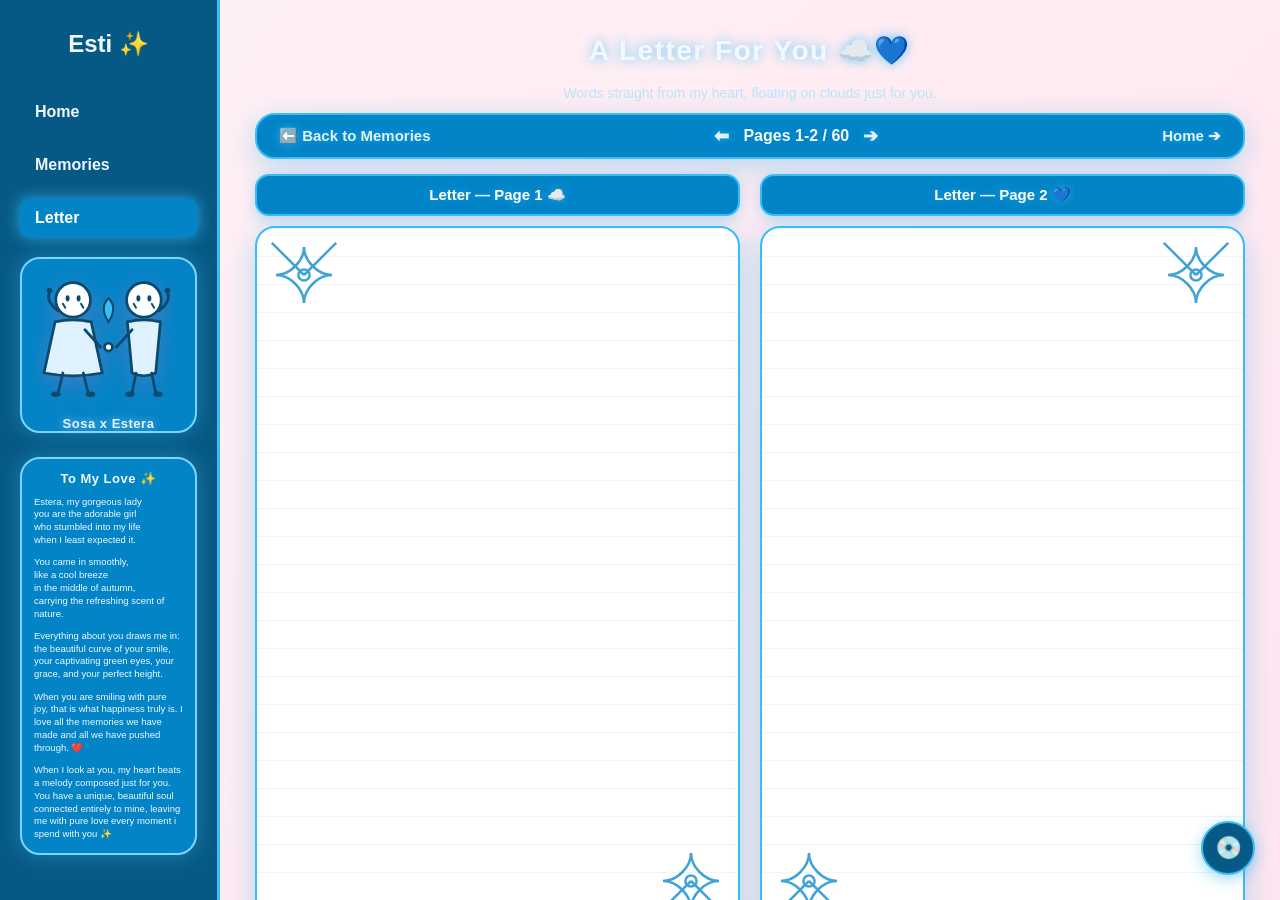
==== letter.html @ 897fcfd7 "Add files via upload" ====
<!DOCTYPE html>
<html lang="en">
<head>
    <meta charset="UTF-8">
    <title>Estera's World - Bright Cyan & Clouds Theme</title>
    <link rel="stylesheet" href="style.css">
    
    <!-- Custom Theme Override for Letter Page (Cyan & Clouds) -->
    <style>
        body {
            background-color: #0c4a6e !important;
            color: #f0f9ff !important;
            background-image: radial-gradient(circle at 20% 20%, rgba(56, 189, 248, 0.2) 0%, transparent 40%),
                              radial-gradient(circle at 80% 80%, rgba(14, 165, 233, 0.2) 0%, transparent 40%) !important;
        }

        /* Sidebar Theme Overrides */
        .sidebar {
            background-color: #075985 !important;
            border-right: 3px solid #38bdf8 !important;
            box-shadow: 4px 0 25px rgba(56, 189, 248, 0.3) !important;
        }

        .sidebar h2, .sidebar a, .sidebar-love-box h3, .sidebar-love-box p {
            color: #f0f9ff !important;
        }

        .sidebar a:hover, .sidebar a.active {
            background-color: #0284c7 !important;
            color: #ffffff !important;
            box-shadow: 0 0 15px rgba(56, 189, 248, 0.8) !important;
        }

        .cute-couple-box, .sidebar-love-box {
            background-color: #0284c7 !important;
            border: 2px solid #7dd3fc !important;
            box-shadow: 0 0 20px rgba(56, 189, 248, 0.4) !important;
            border-radius: 20px !important;
        }

        .couple-names {
            color: #e0f2fe !important;
            text-shadow: 0 0 10px rgba(255, 255, 255, 0.6);
            font-weight: bold;
        }

        /* Main Content Theme Overrides */
        .main-content {
            max-width: none !important;
            width: 100% !important;
            padding: 15px 35px !important;
        }

        .main-content h1 {
            color: #f0f9ff !important;
            opacity: 1 !important;
            text-shadow: 0 0 12px rgba(56, 189, 248, 0.8);
            font-size: 28px;
            margin-bottom: 4px;
        }

        .main-content p {
            color: #bae6fd !important;
            opacity: 1 !important;
            font-size: 14px;
            margin-bottom: 12px;
        }

        .page-nav-box {
            background-color: #0284c7 !important;
            border: 2px solid #38bdf8 !important;
            box-shadow: 0 8px 30px rgba(14, 165, 233, 0.3) !important;
            border-radius: 20px !important;
        }

        .page-nav-box span {
            color: #f0f9ff !important;
            font-weight: bold;
        }

        .page-nav-box a, .page-nav-box button {
            color: #e0f2fe !important;
            font-weight: bold;
            text-shadow: 0 0 8px rgba(56, 189, 248, 0.6);
            text-decoration: none;
            background: none;
            border: none;
            font-size: 15px;
            cursor: pointer;
            transition: all 0.2s ease;
        }

        .page-nav-box a:hover, .page-nav-box button:hover {
            color: #ffffff !important;
            background-color: #0369a1;
            padding: 4px 12px;
            border-radius: 8px;
        }

        /* Two-Column Letter Layout & Title Rectangles */
        .letters-grid {
            display: grid;
            grid-template-columns: 1fr 1fr;
            gap: 20px;
            width: 100%;
        }

        .letter-column {
            display: flex;
            flex-direction: column;
            gap: 10px;
            flex: 1;
        }

        /* Cyan Title Rectangles */
        .letter-title-box {
            background-color: #0284c7;
            border: 2px solid #38bdf8;
            color: #ffffff;
            text-align: center;
            padding: 10px 18px;
            border-radius: 14px;
            font-weight: bold;
            font-size: 15px;
            box-shadow: 0 4px 15px rgba(14, 165, 233, 0.3);
            text-shadow: 0 0 8px rgba(56, 189, 248, 0.6);
        }

        /* White Taller Rectangular Letter Box Styling */
        .letter-content-box {
            background-color: #ffffff; /* Pure white inside */
            border: 2px solid #38bdf8;
            box-shadow: 0 8px 30px rgba(14, 165, 233, 0.3);
            border-radius: 20px;
            padding: 40px 40px;
            line-height: 1.9;
            font-size: 14.5px;
            color: #0c4a6e; /* Deep cyan readable text */
            position: relative;
            min-height: 620px;
            flex-grow: 1;
            background-image: linear-gradient(rgba(2, 132, 199, 0.08) 1px, transparent 1px);
            background-size: 100% 28px; /* Notebook lines spacing */
        }

        /* Visible Line-Art Peony Flower Corners */
        .peony-corner {
            position: absolute;
            width: 70px;
            height: 70px;
            pointer-events: none;
            opacity: 0.75;
        }
        .peony-tl { top: 12px; left: 12px; transform: scaleX(-1); }
        .peony-tr { top: 12px; right: 12px; }
        .peony-bl { bottom: 12px; left: 12px; transform: scale(-1, -1); }
        .peony-br { bottom: 12px; right: 12px; transform: scaleY(-1); }

        /* --- BACKGROUND MUSIC PLAYER WIDGET STYLES (Cyan Theme Matched) --- */
        .music-widget {
            position: fixed;
            bottom: 25px;
            right: 25px;
            z-index: 99999;
        }

        .cat-disk {
            width: 50px;
            height: 50px;
            background: #075985;
            border-radius: 50%;
            display: flex;
            align-items: center;
            justify-content: center;
            cursor: pointer;
            box-shadow: 0 4px 15px rgba(14, 165, 233, 0.4);
            border: 2px solid #38bdf8;
            transition: transform 0.3s ease, background 0.2s;
        }

        .cat-disk:hover {
            background: #0284c7;
        }

        .cat-disk.playing {
            animation: spinDisk 3s linear infinite;
        }

        @keyframes spinDisk {
            0% { transform: rotate(0deg); }
            100% { transform: rotate(360deg); }
        }

        .disk-center {
            font-size: 22px;
        }

        .music-menu {
            display: none;
            position: absolute;
            bottom: 65px;
            right: 0;
            background: #ffffff;
            border: 2px solid #38bdf8;
            border-radius: 16px;
            padding: 15px;
            box-shadow: 0 10px 30px rgba(14, 165, 233, 0.3);
            width: 220px;
            text-align: center;
        }

        .music-menu h4 {
            margin: 0 0 10px 0;
            font-size: 14px;
            color: #0c4a6e;
        }

        .song-btn {
            display: block;
            width: 100%;
            background: #0284c7;
            color: #ffffff;
            border: 2px solid #0284c7;
            padding: 8px 10px;
            margin: 6px 0;
            border-radius: 10px;
            font-size: 12px;
            cursor: pointer;
            font-weight: bold;
            transition: all 0.2s ease;
        }

        .song-btn:hover {
            background: #075985;
            border-color: #075985;
        }
    </style>
</head>
<body>

    <!-- Sidebar Navigation -->
    <div class="sidebar">
        <h2>Esti ✨</h2>
        <a href="index.html">Home</a>
        <a href="memories.html">Memories</a>
        <a href="letter.html" class="active">Letter</a>

        <!-- Interactive Cute Couple Model -->
        <div class="cute-couple-box" onmouseenter="playLoveMessage()" title="Hover over us! 💕">
            <svg viewBox="0 0 220 190" class="cute-couple-svg">
                <!-- Left Figure (Woman with Dress) -->
                <circle cx="65" cy="52" r="22" fill="#fff" stroke="#0c4a6e" stroke-width="3.5"/>
                <ellipse cx="58" cy="50" rx="2.5" ry="4" fill="#0c4a6e"/>
                <ellipse cx="72" cy="50" rx="2.5" ry="4" fill="#0c4a6e"/>
                <line x1="52" y1="57" x2="55" y2="62" stroke="#0c4a6e" stroke-width="2.5" stroke-linecap="round"/>
                <line x1="75" y1="57" x2="78" y2="62" stroke="#0c4a6e" stroke-width="2.5" stroke-linecap="round"/>
                <path d="M 46,66 Q 30,54 35,42" fill="none" stroke="#0c4a6e" stroke-width="3.5" stroke-linecap="round"/>
                <circle cx="35" cy="40" r="3.5" fill="#0c4a6e"/>
                <path d="M 42,80 Q 65,75 88,80 L 102,145 Q 65,152 28,145 Z" fill="#e0f2fe" stroke="#0c4a6e" stroke-width="3.5"/>
                <line x1="52" y1="145" x2="46" y2="170" stroke="#0c4a6e" stroke-width="3.5" stroke-linecap="round"/>
                <ellipse cx="43" cy="172" rx="6" ry="3.5" fill="#0c4a6e"/>
                <line x1="78" y1="145" x2="84" y2="170" stroke="#0c4a6e" stroke-width="3.5" stroke-linecap="round"/>
                <ellipse cx="87" cy="172" rx="6" ry="3.5" fill="#0c4a6e"/>
                <path d="M 80,90 L 100,112" fill="none" stroke="#0c4a6e" stroke-width="3.5" stroke-linecap="round"/>

                <!-- Right Figure (Guy) -->
                <circle cx="155" cy="52" r="22" fill="#fff" stroke="#0c4a6e" stroke-width="3.5"/>
                <ellipse cx="148" cy="50" rx="2.5" ry="4" fill="#0c4a6e"/>
                <ellipse cx="162" cy="50" rx="2.5" ry="4" fill="#0c4a6e"/>
                <line x1="142" y1="57" x2="145" y2="62" stroke="#0c4a6e" stroke-width="2.5" stroke-linecap="round"/>
                <line x1="165" y1="57" x2="168" y2="62" stroke="#0c4a6e" stroke-width="2.5" stroke-linecap="round"/>
                <path d="M 134,80 Q 155,75 176,80 L 170,145 Q 155,152 140,145 Z" fill="#e0f2fe" stroke="#0c4a6e" stroke-width="3.5"/>
                <path d="M 140,90 L 120,112" fill="none" stroke="#0c4a6e" stroke-width="3.5" stroke-linecap="round"/>
                <circle cx="110" cy="112" r="5" fill="#fff" stroke="#0c4a6e" stroke-width="3.5"/>
                <path d="M 174,66 Q 190,54 185,42" fill="none" stroke="#0c4a6e" stroke-width="3.5" stroke-linecap="round"/>
                <circle cx="185" cy="40" r="3.5" fill="#0c4a6e"/>
                <line x1="145" y1="145" x2="140" y2="170" stroke="#0c4a6e" stroke-width="3.5" stroke-linecap="round"/>
                <ellipse cx="137" cy="172" rx="6" ry="3.5" fill="#0c4a6e"/>
                <line x1="165" y1="145" x2="170" y2="170" stroke="#0c4a6e" stroke-width="3.5" stroke-linecap="round"/>
                <ellipse cx="173" cy="172" rx="6" ry="3.5" fill="#0c4a6e"/>
                <path d="M 110,80 Q 98,62 110,50 Q 122,62 110,80 Z" fill="#38bdf8" stroke="#0c4a6e" stroke-width="2.5"/>
            </svg>
            <div class="couple-names">Sosa x Estera</div>
        </div>

        <!-- Cutesy Love Poem Box -->
        <div class="sidebar-love-box">
            <h3>To My Love ✨</h3>
            <p>
                Estera, my gorgeous lady<br>
                you are the adorable girl<br>
                who stumbled into my life<br>
                when I least expected it.
            </p>
            <p>
                You came in smoothly,<br>
                like a cool breeze<br>
                in the middle of autumn,<br>
                carrying the refreshing scent of nature.
            </p>
            <p>
                Everything about you draws me in:
                the beautiful curve of your smile,
                your captivating green eyes,
                your grace, and your perfect height.
            </p>
            <p>
                When you are smiling with pure joy,
                that is what happiness truly is.
                I love all the memories we have made
                and all we have pushed through. ❤️
            </p>
            <p>
                When I look at you, my heart beats
                a melody composed just for you.
                You have a unique, beautiful soul
                connected entirely to mine, leaving<br>
                me with pure love every moment i spend with you ✨
            </p>
        </div>
    </div>

    <!-- Main Content Area -->
    <div class="main-content">
        <h1>A Letter For You ☁️💙</h1>
        <p>Words straight from my heart, floating on clouds just for you.</p>

        <div class="estera-content-wrapper" style="width: 100%; max-width: 1450px; display: flex; flex-direction: column; gap: 15px;">
            
            <!-- Page Navigation Box with Notebook Pagination -->
            <div class="page-nav-box" style="display: flex; justify-content: space-between; align-items: center; padding: 10px 22px;">
                <a href="memories.html">⬅️ Back to Memories</a>
                <div style="display: flex; align-items: center; gap: 8px;">
                    <button onclick="prevLetterPage()" title="Previous Page" style="font-size: 18px; padding: 0 6px;">⬅</button>
                    <span id="page-indicator">Pages 1-2 / 60</span> 
                    <button onclick="nextLetterPage()" title="Next Page" style="font-size: 18px; padding: 0 6px;">➔</button>
                </div>
                <a href="index.html">Home ➔</a>
            </div>

            <!-- Two Tall White Letter Boxes Grid -->
            <div class="letters-grid">
                
                <!-- Left Letter Column -->
                <div class="letter-column">
                    <div class="letter-title-box" id="left-title">Letter — Page 1 ☁️</div>
                    <div class="letter-content-box">
                        <!-- Line-Art Peony Flower Corners -->
                        <svg class="peony-corner peony-tl" viewBox="0 0 50 50" fill="none" stroke="#0284c7" stroke-width="1.8">
                            <path d="M5 25 C15 25 25 15 25 5 C25 15 35 25 45 25 C35 25 25 35 25 45 C25 35 15 25 5 25 Z" />
                            <circle cx="25" cy="25" r="4"/>
                            <path d="M25 25 Q 10 10 2 2 M25 25 Q 40 10 48 2"/>
                        </svg>
                        <svg class="peony-corner peony-br" viewBox="0 0 50 50" fill="none" stroke="#0284c7" stroke-width="1.8">
                            <path d="M5 25 C15 25 25 15 25 5 C25 15 35 25 45 25 C35 25 25 35 25 45 C25 35 15 25 5 25 Z" />
                            <circle cx="25" cy="25" r="4"/>
                            <path d="M25 25 Q 10 10 2 2 M25 25 Q 40 10 48 2"/>
                        </svg>

                        <div id="left-content">
                            <!-- Blank for your writing -->
                        </div>
                    </div>
                </div>

                <!-- Right Letter Column -->
                <div class="letter-column">
                    <div class="letter-title-box" id="right-title">Letter — Page 2 💙</div>
                    <div class="letter-content-box">
                        <!-- Line-Art Peony Flower Corners -->
                        <svg class="peony-corner peony-tr" viewBox="0 0 50 50" fill="none" stroke="#0284c7" stroke-width="1.8">
                            <path d="M5 25 C15 25 25 15 25 5 C25 15 35 25 45 25 C35 25 25 35 25 45 C25 35 15 25 5 25 Z" />
                            <circle cx="25" cy="25" r="4"/>
                            <path d="M25 25 Q 10 10 2 2 M25 25 Q 40 10 48 2"/>
                        </svg>
                        <svg class="peony-corner peony-bl" viewBox="0 0 50 50" fill="none" stroke="#0284c7" stroke-width="1.8">
                            <path d="M5 25 C15 25 25 15 25 5 C25 15 35 25 45 25 C35 25 25 35 25 45 C25 35 15 25 5 25 Z" />
                            <circle cx="25" cy="25" r="4"/>
                            <path d="M25 25 Q 10 10 2 2 M25 25 Q 40 10 48 2"/>
                        </svg>

                        <div id="right-content">
                            <!-- Blank for your writing -->
                        </div>
                    </div>
                </div>

            </div>

        </div>
    </div>

    <!-- BACKGROUND MUSIC PLAYER WIDGET HTML -->
    <div id="musicPlayerWidget" class="music-widget">
        <audio id="bgAudio" loop></audio>
        
        <div id="musicMenu" class="music-menu">
            <h4>Choose a vibe 🎶</h4>
            <button class="song-btn" onclick="playSong('song1.mp3')">Song 1: Cozy Lofi 🎧</button>
            <button class="song-btn" onclick="playSong('song2.mp3')">Song 2: Sweet Melody 💕</button>
            <button class="song-btn" onclick="playSong('song3.mp3')">Song 3: Dreamy Beats ✨</button>
        </div>

        <div id="musicDisk" class="cat-disk" title="Click for music menu">
            <span class="disk-center">💿</span>
        </div>
    </div>

    <!-- JavaScript for 60 Pages Notebook Pagination, Speech & Music Widget -->
    <script>
        // Automatically generate 60 pages total (30 spreads of 2 pages each)
        const letterPages = [];
        for (let i = 1; i <= 30; i++) {
            let leftNum = (i - 1) * 2 + 1;
            let rightNum = (i - 1) * 2 + 2;
            letterPages.push({
                leftTitle: `Letter — Page ${leftNum} ☁️`,
                rightTitle: `Letter — Page ${rightNum} 💙`,
                leftHtml: "",
                rightHtml: ""
            });
        }

        let currentPage = 0;

        function updatePageDisplay() {
            document.getElementById('left-title').innerText = letterPages[currentPage].leftTitle;
            document.getElementById('right-title').innerText = letterPages[currentPage].rightTitle;
            document.getElementById('left-content').innerHTML = letterPages[currentPage].leftHtml;
            document.getElementById('right-content').innerHTML = letterPages[currentPage].rightHtml;
            
            let leftNum = currentPage * 2 + 1;
            let rightNum = currentPage * 2 + 2;
            document.getElementById('page-indicator').innerText = `Pages ${leftNum}-${rightNum} / 60`;
        }

        function nextLetterPage() {
            currentPage = (currentPage + 1) % letterPages.length;
            updatePageDisplay();
        }

        function prevLetterPage() {
            currentPage = (currentPage - 1 + letterPages.length) % letterPages.length;
            updatePageDisplay();
        }

        function playLoveMessage() {
            if ('speechSynthesis' in window) {
                window.speechSynthesis.cancel();
                const utterance = new SpeechSynthesisUtterance("I love you baby");
                utterance.rate = 0.95;
                utterance.pitch = 1.2;
                window.speechSynthesis.speak(utterance);
            }
        }

        // --- MUSIC WIDGET LOGIC ---
        const musicDisk = document.getElementById("musicDisk");
        const musicMenu = document.getElementById("musicMenu");
        const bgAudio = document.getElementById("bgAudio");

        musicDisk.onclick = function(e) {
            e.stopPropagation();
            if (musicMenu.style.display === "block") {
                musicMenu.style.display = "none";
            } else {
                musicMenu.style.display = "block";
            }
        };

        window.onclick = function(event) {
            if (!musicMenu.contains(event.target) && event.target !== musicDisk && !musicDisk.contains(event.target)) {
                musicMenu.style.display = "none";
            }
        };

        function playSong(songUrl) {
            bgAudio.src = songUrl;
            bgAudio.play().catch(error => {
                console.log("Audio playback error or file missing:", error);
            });
            musicDisk.classList.add("playing");
            musicMenu.style.display = "none";
        }
    </script>

</body>
</html>
---- style.css ----
/* Reset and overall layout */
body {
    margin: 0;
    font-family: 'Segoe UI', Tahoma, Geneva, Verdana, sans-serif;
    background-color: #ffe6f0;
    color: #4a1525;
    display: flex;
    height: 100vh;
    overflow: hidden;
}

/* Sidebar styling */
.sidebar {
    width: 220px;
    background-color: #ffd1e3;
    border-right: 2px solid #ffb3d1;
    padding: 30px 20px;
    display: flex;
    flex-direction: column;
    gap: 15px;
    box-shadow: 4px 0 20px rgba(255, 105, 180, 0.15);
    box-sizing: border-box;
}

.sidebar h2 {
    color: #d63384;
    margin-top: 0;
    margin-bottom: 20px;
    font-size: 24px;
    text-align: center;
}

.sidebar a {
    color: #8f3b6c;
    text-decoration: none;
    font-weight: 600;
    padding: 10px 15px;
    border-radius: 8px;
    transition: background-color 0.2s, color 0.2s;
}

.sidebar a:hover, .sidebar a.active {
    background-color: #d63384;
    color: #ffffff;
    box-shadow: 0 0 10px rgba(214, 51, 132, 0.4);
}

/* Interactive Cute Couple Model Styling */
.cute-couple-box {
    text-align: center;
    margin: 5px 0;
    cursor: pointer;
    transition: transform 0.3s cubic-bezier(0.175, 0.885, 0.32, 1.275);
}

.cute-couple-box:hover {
    transform: scale(1.08);
}

.cute-couple-svg {
    width: 100%;
    max-width: 185px;
    height: auto;
    filter: drop-shadow(0 4px 10px rgba(255, 105, 180, 0.25));
}

.couple-names {
    font-size: 13px;
    font-weight: bold;
    color: #d63384;
    margin-top: 4px;
    letter-spacing: 0.5px;
    text-shadow: 0 0 5px rgba(255, 105, 180, 0.3);
}

/* Main Content styling */
.main-content {
    flex: 1;
    padding: 20px 40px;
    background: linear-gradient(135deg, #fff0f5 0%, #ffe6f0 100%);
    display: flex;
    flex-direction: column;
    align-items: center;
    text-align: center;
    box-sizing: border-box;
    overflow-y: auto;
}

.main-content h1 {
    color: #d63384; 
    font-size: 38px;
    margin-bottom: 5px;
    letter-spacing: 1.5px;
    text-shadow: 0 0 10px rgba(214, 51, 132, 0.3);
}

.main-content p {
    color: #7d3c5c;
    font-size: 16px;
    margin-bottom: 25px;
}

/* --- FAMILY TREE LAYOUT --- */
.family-container {
    display: flex;
    align-items: center;
    justify-content: center;
    gap: 40px;
    width: 100%;
    max-width: 900px;
}

.branch {
    display: flex;
    flex-direction: column;
    gap: 25px;
}

.family-card {
    background-color: #fff5f8;
    border: 2px solid #d8b4e2;
    padding: 15px;
    border-radius: 15px;
    box-shadow: 0 0 15px rgba(186, 85, 211, 0.4);
    text-align: center;
    width: 170px;
}

.pic-frame {
    width: 100%;
    height: 220px;
    background-color: #fce8f3;
    border-radius: 10px;
    border: 1px dashed #ba55d3;
    display: flex;
    justify-content: center;
    align-items: center;
    overflow: hidden;
    position: relative;
    margin-bottom: 10px;
}

.pic-frame img {
    position: absolute;
    top: 0;
    left: 0;
    width: 100%;
    height: 100%;
    object-fit: cover;
    object-position: top center;
}

.placeholder-text {
    font-size: 12px;
    color: #a06ca5;
}

.name-label {
    display: block;
    font-weight: bold;
    color: #8a2be2;
    font-size: 15px;
    margin-bottom: 8px;
}

.center-hub {
    background: linear-gradient(135deg, #f3e5f5, #e1bee7);
    border: 2px solid #ba55d3;
    padding: 25px 20px;
    border-radius: 20px;
    box-shadow: 0 0 25px rgba(186, 85, 211, 0.6);
    text-align: center;
    width: 160px;
}

.center-hub h3 {
    color: #6a0dad;
    font-size: 18px;
    margin: 0;
    text-shadow: 0 0 5px rgba(186, 85, 211, 0.4);
}

.tree-btn {
    display: inline-block;
    background-color: #ba55d3;
    color: white;
    text-decoration: none;
    padding: 6px 12px;
    font-size: 12px;
    font-weight: bold;
    border-radius: 15px;
    box-shadow: 0 0 8px rgba(186, 85, 211, 0.5);
    transition: transform 0.2s ease, background-color 0.2s ease;
}

.tree-btn:hover {
    background-color: #9370db;
    transform: scale(1.05);
}

/* --- FULL-SCREEN INTRO OVERLAY & FLOATING WORDS --- */
.modal {
    display: flex;
    position: fixed;
    top: 0;
    left: 0;
    width: 100vw;
    height: 100vh;
    background-color: #ffe6f0;
    justify-content: center;
    align-items: center;
    z-index: 9999;
    overflow: hidden;
}

#floatingWordsContainer {
    position: absolute;
    width: 100%;
    height: 100%;
    top: 0;
    left: 0;
    pointer-events: none;
}

.floating-word {
    position: absolute;
    font-size: 18px;
    font-weight: bold;
    color: #d63384;
    text-shadow: 0 0 8px rgba(255, 105, 180, 0.6);
    animation: popAndFade 3s ease-in-out forwards;
    white-space: nowrap;
}

@keyframes popAndFade {
    0% { transform: scale(0.5); opacity: 0; }
    20% { transform: scale(1.1); opacity: 1; }
    80% { transform: scale(1); opacity: 1; }
    100% { transform: scale(1.2); opacity: 0; }
}

.modal-content {
    background: linear-gradient(135deg, #fff5f8, #ffe0ec);
    border: 2px solid #ff66b2;
    padding: 35px 45px;
    border-radius: 25px;
    text-align: center;
    box-shadow: 0 0 35px rgba(255, 105, 180, 0.4);
    animation: popIn 0.3s ease-in-out;
    max-width: 320px;
    z-index: 10000;
}

@keyframes popIn {
    0% { transform: scale(0.7); opacity: 0; }
    100% { transform: scale(1); opacity: 1; }
}

.cat-badge {
    width: 45px;
    height: 45px;
    background-color: #ff66b2; 
    border-radius: 50%;
    margin: 0 auto 15px auto;
    position: relative;
    box-shadow: 0 0 10px rgba(255, 102, 178, 0.6);
}

.cat-badge::before, .cat-badge::after {
    content: '';
    position: absolute;
    top: -12px;
    width: 0;
    height: 0;
    border-left: 10px solid transparent;
    border-right: 10px solid transparent;
    border-bottom: 20px solid #ff66b2;
}

.cat-badge::before {
    left: 3px;
    transform: rotate(-15deg);
}

.cat-badge::after {
    right: 3px;
    transform: rotate(15deg);
}

.modal-content h2 {
    color: #c71585;
    font-size: 24px;
    margin-top: 10px;
    margin-bottom: 20px;
}

.cat-btn {
    background-color: #ff66b2;
    color: #ffffff;
    border: none;
    padding: 12px 28px;
    font-size: 15px;
    font-weight: bold;
    border-radius: 30px;
    cursor: pointer;
    box-shadow: 0 0 15px rgba(255, 102, 178, 0.5);
    transition: transform 0.2s ease, background-color 0.2s ease;
}

.cat-btn:hover {
    background-color: #ff3399;
    transform: scale(1.08) rotate(-2deg);
}

/* --- COUNTDOWN BOX ON BOTTOM LEFT --- */
.main-countdown {
    position: fixed;
    bottom: 25px;
    left: 245px;
    background: linear-gradient(135deg, #fff5f8, #ffe0ec);
    border: 2px solid #ff66b2;
    padding: 12px 18px;
    border-radius: 20px;
    box-shadow: 0 0 20px rgba(255, 105, 180, 0.4);
    text-align: left;
    font-size: 11px;
    color: #7d3c5c;
    z-index: 900;
    width: 220px;
}

.main-countdown h4 {
    color: #c71585;
    margin: 0 0 6px 0;
    font-size: 12px;
    text-align: center;
}

.main-countdown p {
    margin: 3px 0;
    line-height: 1.3;
}

/* --- MUSIC PLAYER WIDGET --- */
.music-widget {
    position: fixed;
    bottom: 25px;
    right: 25px;
    z-index: 1000;
    display: flex;
    flex-direction: column;
    align-items: flex-end;
}

.cat-disk {
    width: 55px;
    height: 55px;
    background: linear-gradient(135deg, #ba55d3, #9370db);
    border-radius: 50%;
    border: 2px solid #fff5f8;
    box-shadow: 0 0 15px rgba(186, 85, 211, 0.7);
    display: flex;
    justify-content: center;
    align-items: center;
    cursor: pointer;
    transition: transform 0.3s ease, box-shadow 0.3s ease;
}

.cat-disk:hover {
    transform: scale(1.1);
    box-shadow: 0 0 25px rgba(186, 85, 211, 0.9);
}

.cat-disk.playing {
    animation: spinDisk 3s linear infinite;
}

@keyframes spinDisk {
    0% { transform: rotate(0deg); }
    100% { transform: rotate(360deg); }
}

.disk-center {
    font-size: 20px;
}

.music-menu {
    display: none;
    background: linear-gradient(135deg, #fff5f8, #ffe0ec);
    border: 2px solid #ba55d3;
    border-radius: 15px;
    padding: 15px;
    box-shadow: 0 0 20px rgba(186, 85, 211, 0.4);
    margin-bottom: 12px;
    width: 210px;
    text-align: center;
}

.music-menu h4 {
    color: #6a0dad;
    font-size: 14px;
    margin-top: 0;
    margin-bottom: 10px;
}

.song-btn {
    display: block;
    width: 100%;
    background-color: #ba55d3;
    color: white;
    border: none;
    padding: 8px 10px;
    margin-bottom: 6px;
    border-radius: 10px;
    font-size: 12px;
    font-weight: bold;
    cursor: pointer;
    transition: background-color 0.2s, transform 0.1s;
}

.song-btn:hover {
    background-color: #9370db;
    transform: scale(1.02);
}

.pic-frame img.estera-img {
    object-position: center 85% !important;
}

.sidebar-love-box {
    background-color: #ffffff;
    border: 2px solid #ffb3d1;
    border-radius: 14px;
    padding: 12px;
    margin-top: auto;
    margin-bottom: 15px;
    box-shadow: 0 4px 12px rgba(255, 105, 180, 0.15);
    text-align: left;
}

.sidebar-love-box h3 {
    color: #d63384;
    font-size: 13px;
    margin: 0 0 8px 0;
    text-align: center;
    letter-spacing: 0.5px;
}

.sidebar-love-box p {
    color: #7d3c5c;
    font-size: 9.5px;
    line-height: 1.35;
    margin-bottom: 6px;
    text-align: left;
}

.sidebar-love-box p:last-child {
    margin-bottom: 0;
}

/* --- MEMORIES PAGE GRID --- */
.memory-grid {
    display: grid;
    grid-template-columns: repeat(auto-fit, minmax(220px, 1fr));
    gap: 25px;
    width: 100%;
    max-width: 850px;
    margin-top: 20px;
    padding-bottom: 40px;
}

.memory-card {
    background-color: #fff5f8;
    border: 2px solid #ffb3d1;
    padding: 15px;
    border-radius: 18px;
    box-shadow: 0 4px 15px rgba(255, 105, 180, 0.2);
    text-align: center;
    transition: transform 0.2s ease;
}

.memory-card:hover {
    transform: translateY(-5px);
}

.memory-card .pic-frame {
    width: 100%;
    height: 250px;
    background-color: #fce8f3;
    border-radius: 12px;
    border: 1px dashed #ff66b2;
    display: flex;
    justify-content: center;
    align-items: center;
    overflow: hidden;
    position: relative;
    margin-bottom: 12px;
}

.memory-card .pic-frame img {
    position: absolute;
    top: 0;
    left: 0;
    width: 100%;
    height: 100%;
    object-fit: cover;
}

.memory-caption {
    display: block;
    font-weight: bold;
    color: #c71585;
    font-size: 14px;
}

/* --- ESTERA PAGE SPECIFIC LAYOUT --- */
.estera-content-wrapper {
    display: flex;
    flex-direction: column;
    gap: 20px;
    width: 100%;
    max-width: 950px;
    padding-bottom: 30px;
}

/* Top bar with Page Number and Next link */
.page-nav-box {
    display: flex;
    justify-content: space-between;
    align-items: center;
    background: #fff5f8;
    border: 2px solid #ffb3d1;
    padding: 10px 20px;
    border-radius: 15px;
    box-shadow: 0 4px 12px rgba(255, 105, 180, 0.15);
    font-weight: bold;
    color: #c71585;
}

.page-nav-box a {
    color: #d63384;
    text-decoration: none;
    transition: transform 0.2s;
}

.page-nav-box a:hover {
    transform: scale(1.05);
    text-decoration: underline;
}

/* Middle Row Layout (Boxes 3, 2, and 1) */
.estera-middle-row {
    display: flex;
    gap: 20px;
    align-items: stretch;
}

/* Box 3: Video Introduction */
.video-box {
    flex: 2;
    background: #fff5f8;
    border: 2px solid #ffb3d1;
    border-radius: 20px;
    padding: 15px;
    display: flex;
    flex-direction: column;
    justify-content: center;
    align-items: center;
    box-shadow: 0 4px 15px rgba(255, 105, 180, 0.2);
    min-height: 280px;
}

.video-box video {
    width: 100%;
    height: 100%;
    max-height: 250px;
    border-radius: 12px;
    object-fit: cover;
    background: #000;
}

.video-placeholder {
    color: #a06ca5;
    font-size: 14px;
    text-align: center;
}

/* Box 2: Cute Heart */
.heart-box {
    flex: 1;
    display: flex;
    justify-content: center;
    align-items: center;
    background: #fff5f8;
    border: 2px solid #ffb3d1;
    border-radius: 20px;
    padding: 15px;
    box-shadow: 0 4px 15px rgba(255, 105, 180, 0.2);
}

.cute-heart-svg {
    width: 100px;
    height: 100px;
    animation: heartbeat 1.5s infinite ease-in-out;
    filter: drop-shadow(0 0 10px rgba(255, 105, 180, 0.6));
}

@keyframes heartbeat {
    0%, 100% { transform: scale(1); }
    50% { transform: scale(1.12); }
}

/* Box 1: Tall Fun Facts Box */
.fun-facts-box {
    flex: 1.5;
    background: #ffffff;
    border: 2px solid #ffb3d1;
    border-radius: 20px;
    padding: 20px;
    box-shadow: 0 4px 15px rgba(255, 105, 180, 0.2);
    text-align: left;
}

.fun-facts-box h3 {
    color: #c71585;
    margin-top: 0;
    font-size: 16px;
    text-align: center;
    margin-bottom: 12px;
}

.fun-facts-box ul {
    margin: 0;
    padding-left: 20px;
    color: #7d3c5c;
    font-size: 13px;
    line-height: 1.6;
}

/* Bottom Row (Boxes 4 to 8: Pictures) */
.estera-bottom-row {
    display: grid;
    grid-template-columns: repeat(5, 1fr);
    gap: 12px;
}

.pic-slot {
    background: #fff5f8;
    border: 2px solid #ffb3d1;
    border-radius: 15px;
    padding: 10px;
    text-align: center;
    box-shadow: 0 4px 10px rgba(255, 105, 180, 0.15);
}

.pic-slot .pic-frame {
    width: 100%;
    height: 110px;
    background: #fce8f3;
    border-radius: 10px;
    border: 1px dashed #ff66b2;
    display: flex;
    align-items: center;
    justify-content: center;
    overflow: hidden;
    position: relative;
    margin-bottom: 6px;
}

.pic-slot .pic-frame img {
    position: absolute;
    top: 0;
    left: 0;
    width: 100%;
    height: 100%;
    object-fit: cover;
}

.pic-slot span {
    font-size: 11px;
    color: #c71585;
    font-weight: bold;
}
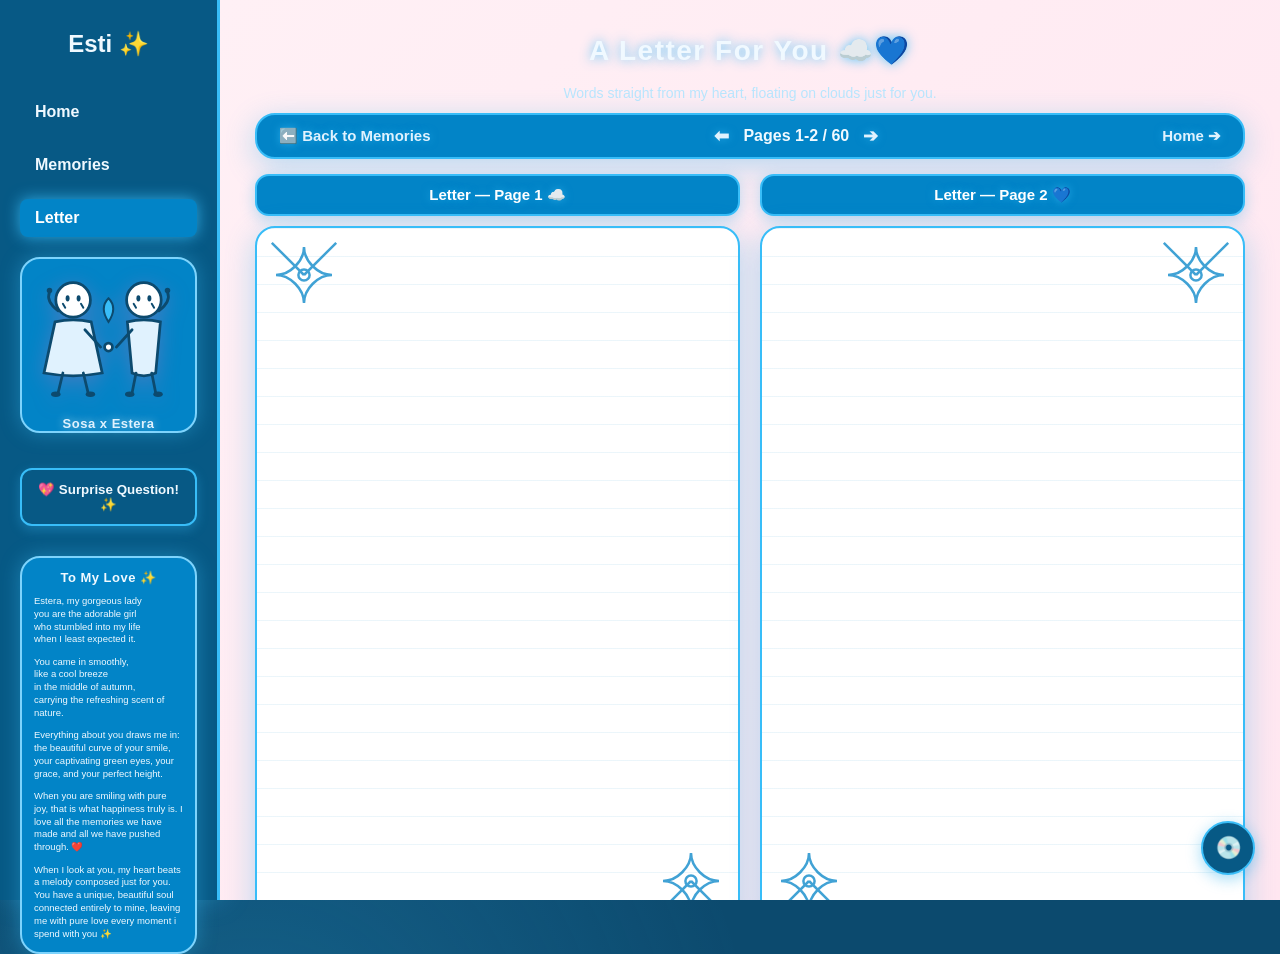
==== commit a15a30f8: "Add files via upload" ====
--- a/letter.html
+++ b/letter.html
@@ -5,7 +5,7 @@
     <title>Estera's World - Bright Cyan & Clouds Theme</title>
     <link rel="stylesheet" href="style.css">
     
-    <!-- Custom Theme Override for Letter Page (Cyan & Clouds) -->
+    <!-- Custom Theme Override for Page (Cyan & Clouds) -->
     <style>
         body {
             background-color: #0c4a6e !important;
@@ -42,6 +42,100 @@
             color: #e0f2fe !important;
             text-shadow: 0 0 10px rgba(255, 255, 255, 0.6);
             font-weight: bold;
+        }
+
+        /* Interactive Quiz Button in Sidebar (Cyan/Clouds Theme Integration) */
+        .sidebar-quiz-btn {
+            background: #075985;
+            color: #f0f9ff;
+            border: 2px solid #38bdf8;
+            padding: 12px 15px;
+            border-radius: 12px;
+            cursor: pointer;
+            font-weight: bold;
+            text-align: center;
+            width: 100%;
+            margin: 15px 0;
+            box-shadow: 0 4px 12px rgba(56, 189, 248, 0.3);
+            transition: transform 0.2s, box-shadow 0.2s, background 0.2s;
+        }
+
+        .sidebar-quiz-btn:hover {
+            background: #0284c7;
+            color: #ffffff;
+            transform: scale(1.03);
+            box-shadow: 0 0 18px rgba(56, 189, 248, 0.6);
+        }
+
+        /* Quiz Modal Overlay */
+        .quiz-modal-overlay {
+            position: fixed;
+            top: 0;
+            left: 0;
+            width: 100vw;
+            height: 100vh;
+            background: rgba(12, 74, 110, 0.8);
+            backdrop-filter: blur(5px);
+            display: flex;
+            justify-content: center;
+            align-items: center;
+            z-index: 1000;
+        }
+
+        .quiz-modal-content {
+            background: #ffffff;
+            border: 3px solid #0284c7;
+            box-shadow: 0 0 30px rgba(56, 189, 248, 0.4);
+            padding: 35px;
+            border-radius: 20px;
+            width: 90%;
+            max-width: 420px;
+            text-align: center;
+            position: relative;
+            min-height: 220px;
+            display: flex;
+            flex-direction: column;
+            justify-content: center;
+            align-items: center;
+        }
+
+        .quiz-modal-content h3 {
+            color: #0c4a6e;
+            font-size: 20px;
+            margin-bottom: 25px;
+        }
+
+        .quiz-btn-container {
+            display: flex;
+            gap: 20px;
+            position: relative;
+            width: 100%;
+            justify-content: center;
+            align-items: center;
+            min-height: 60px;
+        }
+
+        .quiz-ans-btn {
+            background: #075985;
+            color: #f0f9ff;
+            border: 2px solid #38bdf8;
+            padding: 10px 25px;
+            border-radius: 10px;
+            font-weight: bold;
+            cursor: pointer;
+            transition: transform 0.2s, background 0.2s, color 0.2s;
+        }
+
+        .quiz-ans-btn:hover {
+            background: #0284c7;
+            color: #ffffff;
+            transform: scale(1.05);
+            box-shadow: 0 0 10px rgba(56, 189, 248, 0.6);
+        }
+
+        .no-btn {
+            position: relative;
+            transition: left 0.15s ease, top 0.15s ease;
         }
 
         /* Main Content Theme Overrides */
@@ -128,19 +222,19 @@
 
         /* White Taller Rectangular Letter Box Styling */
         .letter-content-box {
-            background-color: #ffffff; /* Pure white inside */
+            background-color: #ffffff;
             border: 2px solid #38bdf8;
             box-shadow: 0 8px 30px rgba(14, 165, 233, 0.3);
             border-radius: 20px;
             padding: 40px 40px;
             line-height: 1.9;
             font-size: 14.5px;
-            color: #0c4a6e; /* Deep cyan readable text */
+            color: #0c4a6e;
             position: relative;
             min-height: 620px;
             flex-grow: 1;
             background-image: linear-gradient(rgba(2, 132, 199, 0.08) 1px, transparent 1px);
-            background-size: 100% 28px; /* Notebook lines spacing */
+            background-size: 100% 28px;
         }
 
         /* Visible Line-Art Peony Flower Corners */
@@ -156,7 +250,7 @@
         .peony-bl { bottom: 12px; left: 12px; transform: scale(-1, -1); }
         .peony-br { bottom: 12px; right: 12px; transform: scaleY(-1); }
 
-        /* --- BACKGROUND MUSIC PLAYER WIDGET STYLES (Cyan Theme Matched) --- */
+        /* --- BACKGROUND MUSIC PLAYER WIDGET STYLES --- */
         .music-widget {
             position: fixed;
             bottom: 25px;
@@ -282,6 +376,9 @@
             </svg>
             <div class="couple-names">Sosa x Estera</div>
         </div>
+
+        <!-- SURPRISE QUIZ BUTTON (Right under Sosa x Estera) -->
+        <button class="sidebar-quiz-btn" onclick="openQuiz()">💖 Surprise Question! ✨</button>
 
         <!-- Cutesy Love Poem Box -->
         <div class="sidebar-love-box">
@@ -406,7 +503,17 @@
         </div>
     </div>
 
-    <!-- JavaScript for 60 Pages Notebook Pagination, Speech & Music Widget -->
+    <!-- QUIZ MODAL POPUP CONTAINER -->
+    <div id="quiz-modal" class="quiz-modal-overlay" style="display: none;">
+        <div class="quiz-modal-content">
+            <h3 id="quiz-question">Are you Estera?</h3>
+            <div id="quiz-buttons" class="quiz-btn-container">
+                <!-- Dynamically populated buttons -->
+            </div>
+        </div>
+    </div>
+
+    <!-- JavaScript for 60 Pages Notebook Pagination, Speech, Music & Quiz Widget -->
     <script>
         // Automatically generate 60 pages total (30 spreads of 2 pages each)
         const letterPages = [];
@@ -482,6 +589,67 @@
             musicDisk.classList.add("playing");
             musicMenu.style.display = "none";
         }
+
+        // --- QUIZ LOGIC ---
+        function openQuiz() {
+            document.getElementById('quiz-modal').style.display = 'flex';
+            loadQuestion(1);
+        }
+
+        function closeQuiz() {
+            document.getElementById('quiz-modal').style.display = 'none';
+        }
+
+        function loadQuestion(step) {
+            const qTitle = document.getElementById('quiz-question');
+            const btnContainer = document.getElementById('quiz-buttons');
+            btnContainer.innerHTML = '';
+
+            if (step === 1) {
+                qTitle.innerText = "Are you Estera?";
+                btnContainer.innerHTML = `
+                    <button class="quiz-ans-btn" onclick="loadQuestion(2)">Yes</button>
+                    <button class="quiz-ans-btn no-btn" onmouseenter="moveButton(this)">No</button>
+                `;
+            } else if (step === 2) {
+                qTitle.innerText = "Do you love sosa?";
+                btnContainer.innerHTML = `
+                    <button class="quiz-ans-btn" onclick="loadQuestion(3)">Yes</button>
+                    <button class="quiz-ans-btn no-btn" onmouseenter="moveButton(this)">No</button>
+                `;
+            } else if (step === 3) {
+                qTitle.innerText = "Sosa is gonna steal you away 💖";
+                btnContainer.innerHTML = `
+                    <button class="quiz-ans-btn" onclick="loadQuestion('3b')">No</button>
+                    <button class="quiz-ans-btn" onclick="loadQuestion(4)">Yes</button>
+                `;
+            } else if (step === '3b') {
+                qTitle.innerText = "Are you sureeee you??";
+                btnContainer.innerHTML = `
+                    <button class="quiz-ans-btn" onclick="loadQuestion('3c')">No baby im kidding</button>
+                    <button class="quiz-ans-btn no-btn" onmouseenter="moveButton(this)" onclick="alert('Caught you! 🤭'); loadQuestion(3);">Yes i am</button>
+                `;
+            } else if (step === '3c') {
+                qTitle.innerText = "Who's a good girl?";
+                btnContainer.innerHTML = `
+                    <button class="quiz-ans-btn" onclick="closeQuiz()" style="background: #0284c7; color: #ffffff; border-color: #075985;">Mee, i amm!!!</button>
+                `;
+            } else if (step === 4) {
+                qTitle.innerText = "Not like you have a choice would have stolen you anyway <3";
+                btnContainer.innerHTML = `
+                    <button class="quiz-ans-btn" onclick="closeQuiz()" style="background: #0284c7; color: #ffffff; border-color: #075985;">No fairr :c</button>
+                `;
+            }
+        }
+
+        function moveButton(btn) {
+            let randomX = (Math.random() - 0.5) * 240;
+            let randomY = (Math.random() - 0.5) * 140;
+            
+            btn.style.position = 'relative';
+            btn.style.left = randomX + 'px';
+            btn.style.top = randomY + 'px';
+        }
     </script>
 
 </body>
